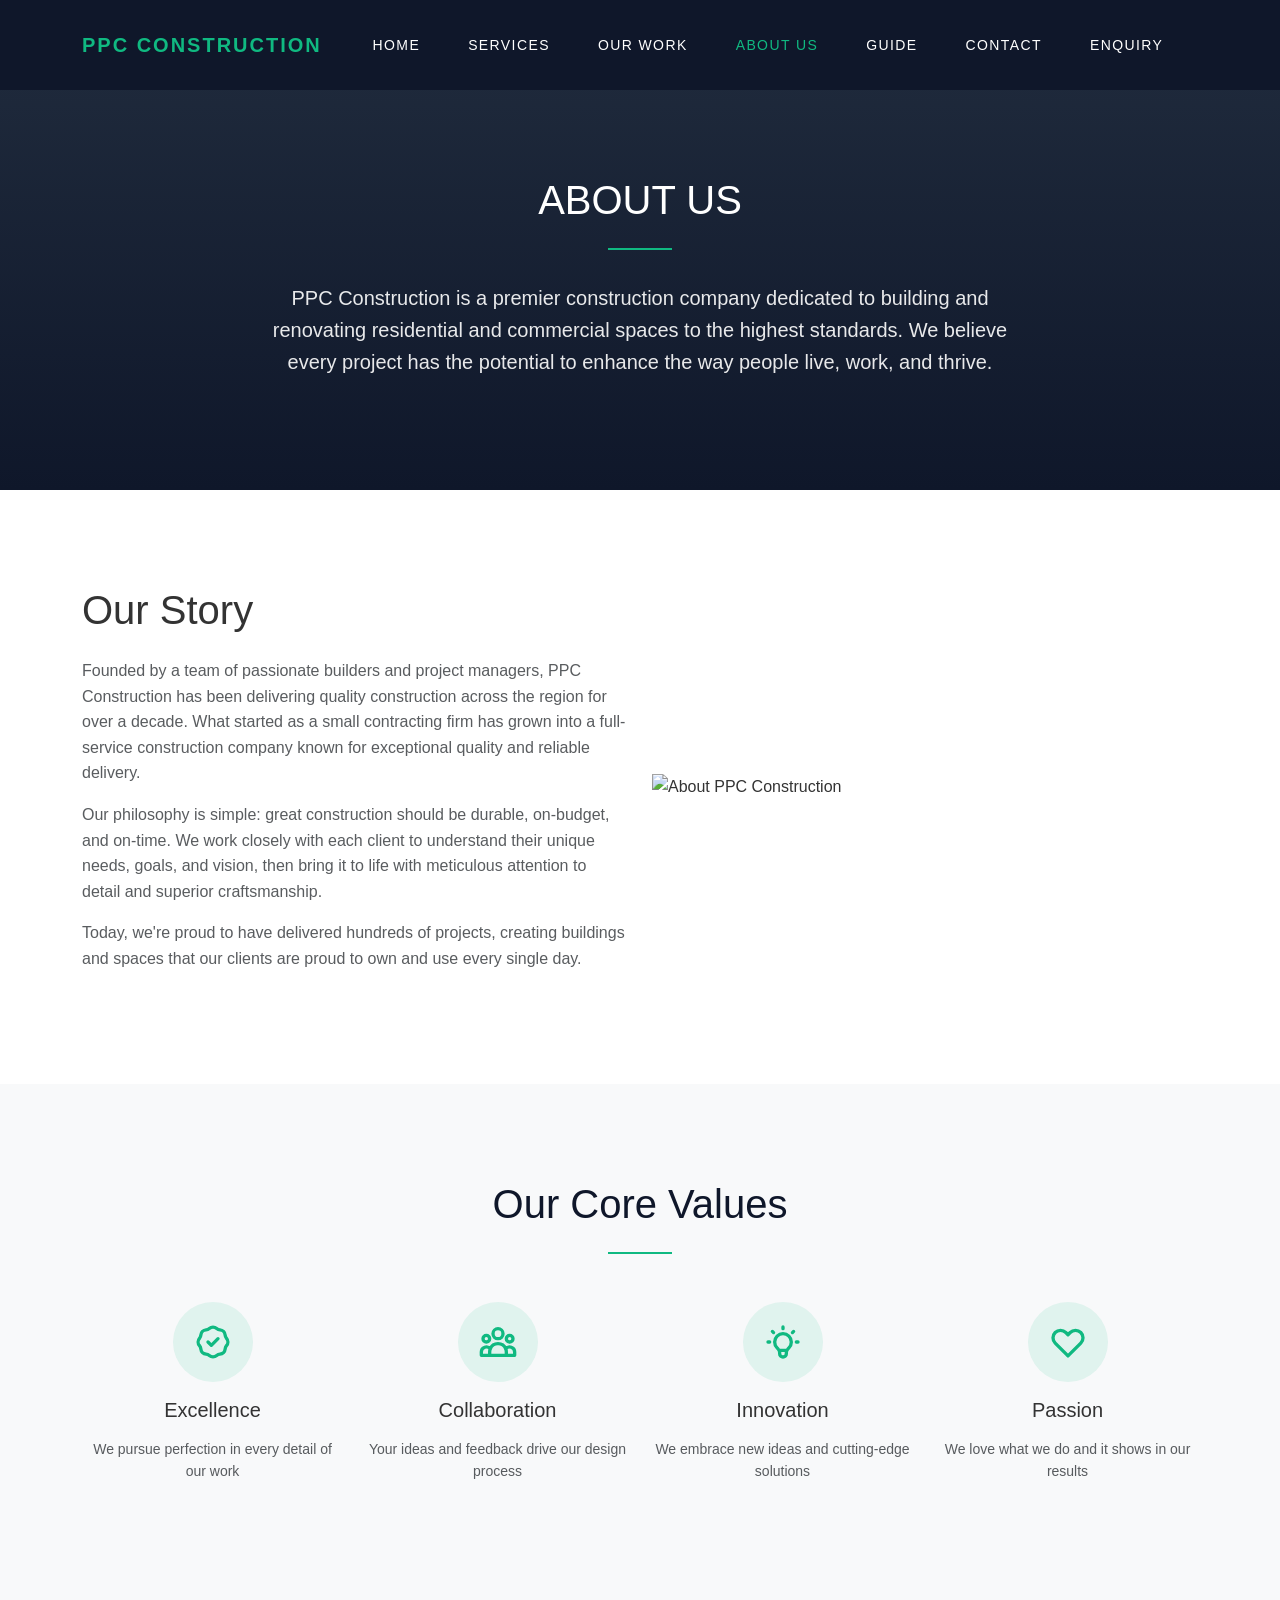
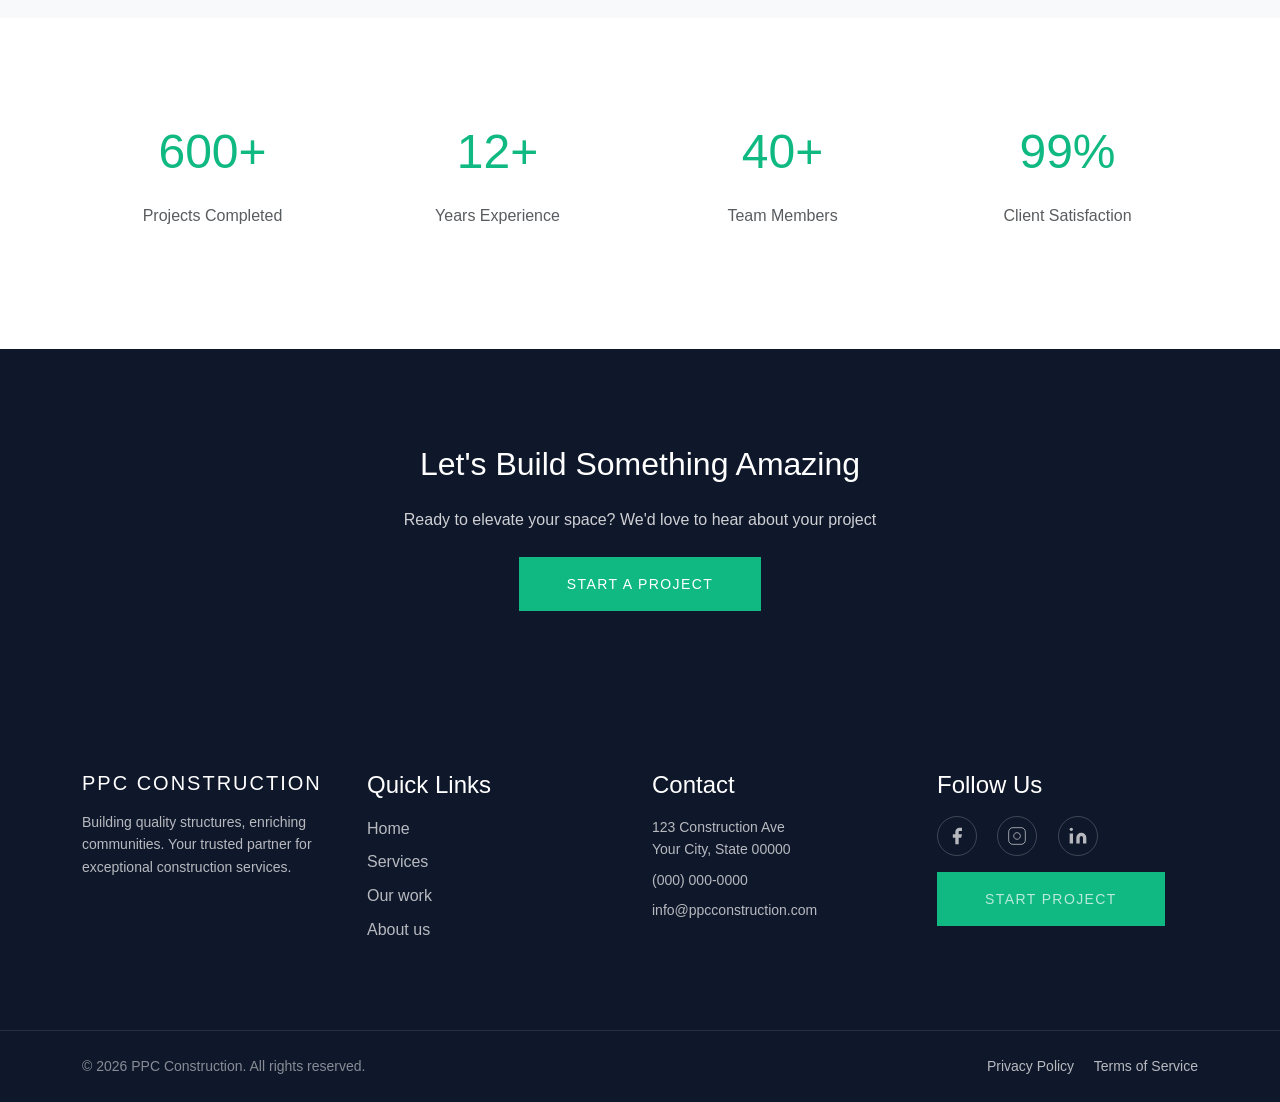
==== public/about-us.html @ d2436f5a "Initial commit: PPC Construction website" ====
<!DOCTYPE html>
<html lang="en">
<head>
  <meta charset="UTF-8">
  <meta name="viewport" content="width=device-width, initial-scale=1.0">
  <title>About Us - PPC Construction</title>
  <meta name="description" content="Learn about PPC Construction — our story, values, and the team behind our award-winning construction projects.">
  
  <!-- Bootstrap CSS -->
  <link href="https://cdn.jsdelivr.net/npm/bootstrap@5.3.0/dist/css/bootstrap.min.css" rel="stylesheet">
  
  <!-- Custom CSS -->
  <link rel="stylesheet" href="styles.css">
</head>
<body>
  <!-- Navigation (injected by js/components.js) -->
  <div id="navbar-placeholder"></div>

  <!-- Page Top Spacer -->
  <div class="page-top"></div>

  <!-- About Hero -->
  <section class="section-padding bg-dark-gradient">
    <div class="container">
      <div class="row">
        <div class="col-lg-8 mx-auto text-center">
          <h1 class="section-title text-white">ABOUT US</h1>
          <div class="section-divider"></div>
          <p class="lead" style="color: rgba(255, 255, 255, 0.9);">
            PPC Construction is a premier construction company dedicated to building and renovating
            residential and commercial spaces to the highest standards. We believe every project has
            the potential to enhance the way people live, work, and thrive.
          </p>
        </div>
      </div>
    </div>
  </section>

  <!-- Our Story -->
  <section class="section-padding bg-white">
    <div class="container">
      <div class="row align-items-center">
        <div class="col-md-6 mb-4 mb-md-0">
          <h2 class="h1 mb-4">Our Story</h2>
          <p class="text-muted mb-3">
            Founded by a team of passionate builders and project managers, PPC Construction has been
            delivering quality construction across the region for over a decade. What started as a
            small contracting firm has grown into a full-service construction company known for
            exceptional quality and reliable delivery.
          </p>
          <p class="text-muted mb-3">
            Our philosophy is simple: great construction should be durable, on-budget, and on-time.
            We work closely with each client to understand their unique needs, goals, and vision,
            then bring it to life with meticulous attention to detail and superior craftsmanship.
          </p>
          <p class="text-muted">
            Today, we're proud to have delivered hundreds of projects, creating buildings and spaces
            that our clients are proud to own and use every single day.
          </p>
        </div>
        <div class="col-md-6">
          <img src="https://images.unsplash.com/photo-1763218161026-dd8bcfa832de?crop=entropy&cs=tinysrgb&fit=max&fm=jpg&ixid=M3w3Nzg4Nzd8MHwxfHNlYXJjaHwxfHxyZXNpZGVudGlhbCUyMGFyY2hpdGVjdHVyZSUyMHJlbm92YXRpb258ZW58MXx8fHwxNzcyODgwNTIwfDA&ixlib=rb-4.1.0&q=80&w=1080" 
               alt="About PPC Construction" class="img-fluid" style="aspect-ratio: 1; object-fit: cover;">
        </div>
      </div>
    </div>
  </section>

  <!-- Values -->
  <section class="section-padding bg-light">
    <div class="container">
      <h2 class="section-title">Our Core Values</h2>
      <div class="section-divider"></div>
      
      <div class="row mt-5">
        <div class="col-md-3 mb-4 text-center">
          <div class="icon-circle mx-auto mb-3" style="width: 5rem; height: 5rem;">
            <svg fill="none" stroke="currentColor" viewBox="0 0 24 24" style="width: 2.5rem; height: 2.5rem;">
              <path stroke-linecap="round" stroke-linejoin="round" stroke-width="2" d="M9 12l2 2 4-4M7.835 4.697a3.42 3.42 0 001.946-.806 3.42 3.42 0 014.438 0 3.42 3.42 0 001.946.806 3.42 3.42 0 013.138 3.138 3.42 3.42 0 00.806 1.946 3.42 3.42 0 010 4.438 3.42 3.42 0 00-.806 1.946 3.42 3.42 0 01-3.138 3.138 3.42 3.42 0 00-1.946.806 3.42 3.42 0 01-4.438 0 3.42 3.42 0 00-1.946-.806 3.42 3.42 0 01-3.138-3.138 3.42 3.42 0 00-.806-1.946 3.42 3.42 0 010-4.438 3.42 3.42 0 00.806-1.946 3.42 3.42 0 013.138-3.138z"/>
            </svg>
          </div>
          <h3 class="h5 mb-3">Excellence</h3>
          <p class="text-muted small">We pursue perfection in every detail of our work</p>
        </div>

        <div class="col-md-3 mb-4 text-center">
          <div class="icon-circle mx-auto mb-3" style="width: 5rem; height: 5rem;">
            <svg fill="none" stroke="currentColor" viewBox="0 0 24 24" style="width: 2.5rem; height: 2.5rem;">
              <path stroke-linecap="round" stroke-linejoin="round" stroke-width="2" d="M17 20h5v-2a3 3 0 00-5.356-1.857M17 20H7m10 0v-2c0-.656-.126-1.283-.356-1.857M7 20H2v-2a3 3 0 015.356-1.857M7 20v-2c0-.656.126-1.283.356-1.857m0 0a5.002 5.002 0 019.288 0M15 7a3 3 0 11-6 0 3 3 0 016 0zm6 3a2 2 0 11-4 0 2 2 0 014 0zM7 10a2 2 0 11-4 0 2 2 0 014 0z"/>
            </svg>
          </div>
          <h3 class="h5 mb-3">Collaboration</h3>
          <p class="text-muted small">Your ideas and feedback drive our design process</p>
        </div>

        <div class="col-md-3 mb-4 text-center">
          <div class="icon-circle mx-auto mb-3" style="width: 5rem; height: 5rem;">
            <svg fill="none" stroke="currentColor" viewBox="0 0 24 24" style="width: 2.5rem; height: 2.5rem;">
              <path stroke-linecap="round" stroke-linejoin="round" stroke-width="2" d="M9.663 17h4.673M12 3v1m6.364 1.636l-.707.707M21 12h-1M4 12H3m3.343-5.657l-.707-.707m2.828 9.9a5 5 0 117.072 0l-.548.547A3.374 3.374 0 0014 18.469V19a2 2 0 11-4 0v-.531c0-.895-.356-1.754-.988-2.386l-.548-.547z"/>
            </svg>
          </div>
          <h3 class="h5 mb-3">Innovation</h3>
          <p class="text-muted small">We embrace new ideas and cutting-edge solutions</p>
        </div>

        <div class="col-md-3 mb-4 text-center">
          <div class="icon-circle mx-auto mb-3" style="width: 5rem; height: 5rem;">
            <svg fill="none" stroke="currentColor" viewBox="0 0 24 24" style="width: 2.5rem; height: 2.5rem;">
              <path stroke-linecap="round" stroke-linejoin="round" stroke-width="2" d="M4.318 6.318a4.5 4.5 0 000 6.364L12 20.364l7.682-7.682a4.5 4.5 0 00-6.364-6.364L12 7.636l-1.318-1.318a4.5 4.5 0 00-6.364 0z"/>
            </svg>
          </div>
          <h3 class="h5 mb-3">Passion</h3>
          <p class="text-muted small">We love what we do and it shows in our results</p>
        </div>
      </div>
    </div>
  </section>

  <!-- Stats -->
  <section class="section-padding bg-white">
    <div class="container">
      <div class="row text-center">
        <div class="col-6 col-md-3 mb-4">
          <div class="stat-number">600+</div>
          <div class="text-muted">Projects Completed</div>
        </div>
        <div class="col-6 col-md-3 mb-4">
          <div class="stat-number">12+</div>
          <div class="text-muted">Years Experience</div>
        </div>
        <div class="col-6 col-md-3 mb-4">
          <div class="stat-number">40+</div>
          <div class="text-muted">Team Members</div>
        </div>
        <div class="col-6 col-md-3 mb-4">
          <div class="stat-number">99%</div>
          <div class="text-muted">Client Satisfaction</div>
        </div>
      </div>
    </div>
  </section>

  <!-- CTA -->
  <section class="section-padding bg-dark-custom text-center">
    <div class="container">
      <div class="row">
        <div class="col-lg-8 mx-auto">
          <h2 class="h2 text-white mb-4">Let's Build Something Amazing</h2>
          <p class="mb-4" style="color: rgba(255, 255, 255, 0.8);">
            Ready to elevate your space? We'd love to hear about your project
          </p>
          <a href="enquiry.html" class="btn-primary-custom">START A PROJECT</a>
        </div>
      </div>
    </div>
  </section>

  <!-- Footer (injected by js/components.js) -->
  <div id="footer-placeholder"></div>

  <!-- Bootstrap JS -->
  <script src="https://cdn.jsdelivr.net/npm/bootstrap@5.3.0/dist/js/bootstrap.bundle.min.js"></script>
  <!-- Shared Components -->
  <script src="js/components.js"></script>
</body>
</html>
---- public/styles.css ----
:root {
  --primary-color: #10b981;
  --primary-hover: #059669;
  --dark-bg: #0f172a;
  --dark-bg-light: #1e293b;
  --text-dark: #0f172a;
}

* {
  margin: 0;
  padding: 0;
  box-sizing: border-box;
}

body {
  font-family: -apple-system, BlinkMacSystemFont, 'Segoe UI', 'Roboto', 'Oxygen', 'Ubuntu', 'Cantarell', sans-serif;
  line-height: 1.6;
  color: #333;
}

/* Navigation */
.navbar {
  background-color: var(--dark-bg) !important;
  padding: 1.5rem 0;
  position: fixed;
  top: 0;
  width: 100%;
  z-index: 1000;
}

.navbar-brand {
  color: var(--primary-color) !important;
  font-size: 1.25rem;
  letter-spacing: 0.1em;
  font-weight: 600;
}

.navbar-nav .nav-link {
  color: #fff !important;
  font-size: 0.875rem;
  letter-spacing: 0.1em;
  margin: 0 1rem;
  transition: color 0.3s;
}

.navbar-nav .nav-link:hover,
.navbar-nav .nav-link.active {
  color: var(--primary-color) !important;
}

.navbar-toggler {
  border-color: rgba(255, 255, 255, 0.1);
}

.navbar-toggler-icon {
  background-image: url("data:image/svg+xml,%3csvg xmlns='http://www.w3.org/2000/svg' viewBox='0 0 30 30'%3e%3cpath stroke='rgba(255, 255, 255, 0.85)' stroke-linecap='round' stroke-miterlimit='10' stroke-width='2' d='M4 7h22M4 15h22M4 23h22'/%3e%3c/svg%3e");
}

/* Hero Section */
.hero-section {
  min-height: 100vh;
  background: linear-gradient(to bottom, var(--dark-bg-light), var(--dark-bg));
  display: flex;
  align-items: center;
  justify-content: center;
  text-align: center;
  padding-top: 80px;
}

.hero-title {
  font-size: 4rem;
  letter-spacing: 0.1em;
  color: #fff;
  margin-bottom: 1rem;
}

.hero-company {
  font-size: 4.5rem;
  letter-spacing: 0.1em;
  color: var(--primary-color);
  margin-bottom: 1rem;
}

.hero-subtitle {
  font-size: 1.25rem;
  color: rgba(255, 255, 255, 0.8);
  letter-spacing: 0.05em;
}

/* Section Styling */
.section-padding {
  padding: 6rem 0;
}

.section-title {
  font-size: 2.5rem;
  color: var(--text-dark);
  margin-bottom: 1.5rem;
  text-align: center;
}

.section-divider {
  width: 4rem;
  height: 2px;
  background-color: var(--primary-color);
  margin: 0 auto 2rem;
}

/* Buttons */
.btn-primary-custom {
  background-color: var(--primary-color);
  color: #fff;
  padding: 1rem 3rem;
  font-size: 0.875rem;
  letter-spacing: 0.1em;
  border: none;
  transition: background-color 0.3s;
  text-decoration: none;
  display: inline-block;
}

.btn-primary-custom:hover {
  background-color: var(--primary-hover);
  color: #fff;
}

/* Project Cards */
.project-card {
  overflow: hidden;
  margin-bottom: 2rem;
  box-shadow: 0 4px 6px rgba(0, 0, 0, 0.1);
  transition: box-shadow 0.3s;
  background: #fff;
}

.project-card:hover {
  box-shadow: 0 10px 30px rgba(0, 0, 0, 0.2);
}

.project-image-wrapper {
  position: relative;
  overflow: hidden;
  aspect-ratio: 16 / 10;
}

.project-image {
  width: 100%;
  height: 100%;
  object-fit: cover;
  transition: transform 0.7s;
}

.project-card:hover .project-image {
  transform: scale(1.05);
}

.project-overlay {
  position: absolute;
  inset: 0;
  background: linear-gradient(to top, rgba(16, 185, 129, 0.8), transparent);
  display: flex;
  align-items: center;
  justify-content: center;
  opacity: 0;
  transition: opacity 0.3s;
}

.project-card:hover .project-overlay {
  opacity: 1;
}

.project-content {
  padding: 2rem;
}

.project-title {
  font-size: 1.5rem;
  color: var(--text-dark);
  margin-bottom: 0.75rem;
}

/* Service Icons */
.service-icon-wrapper {
  width: 8rem;
  height: 8rem;
  margin: 0 auto 2rem;
  border: 2px solid var(--primary-color);
  border-radius: 50%;
  display: flex;
  align-items: center;
  justify-content: center;
}

.service-icon {
  width: 4rem;
  height: 4rem;
  stroke: var(--primary-color);
  stroke-width: 1.5;
}

/* Footer */
.footer {
  background-color: var(--dark-bg);
  color: #fff;
  padding: 4rem 0 0;
}

.footer h3, .footer h4 {
  color: #fff;
  margin-bottom: 1rem;
}

.footer-brand {
  color: var(--primary-color);
  font-size: 1.25rem;
  letter-spacing: 0.1em;
  margin-bottom: 1rem;
}

.footer a {
  color: rgba(255, 255, 255, 0.7);
  text-decoration: none;
  transition: color 0.3s;
}

.footer a:hover {
  color: var(--primary-color);
}

.footer-bottom {
  border-top: 1px solid rgba(255, 255, 255, 0.1);
  margin-top: 3rem;
  padding: 1.5rem 0;
  color: rgba(255, 255, 255, 0.5);
  font-size: 0.875rem;
}

.social-icon {
  width: 2.5rem;
  height: 2.5rem;
  border: 1px solid rgba(255, 255, 255, 0.2);
  border-radius: 50%;
  display: inline-flex;
  align-items: center;
  justify-content: center;
  margin-right: 1rem;
  transition: all 0.3s;
}

.social-icon:hover {
  background-color: var(--primary-color);
  border-color: var(--primary-color);
}

/* Form Styling */
.form-label {
  font-size: 0.875rem;
  color: #4b5563;
  margin-bottom: 0.5rem;
}

.form-control:focus,
.form-select:focus {
  border-color: var(--primary-color);
  box-shadow: 0 0 0 0.2rem rgba(16, 185, 129, 0.25);
}

/* Filter Buttons */
.filter-btn {
  padding: 0.75rem 2rem;
  font-size: 0.875rem;
  letter-spacing: 0.1em;
  border: none;
  background-color: #f3f4f6;
  color: #374151;
  margin: 0 0.5rem 1rem;
  transition: all 0.3s;
}

.filter-btn:hover,
.filter-btn.active {
  background-color: var(--primary-color);
  color: #fff;
}

/* Icon Circle */
.icon-circle {
  width: 3.5rem;
  height: 3.5rem;
  border-radius: 50%;
  background-color: rgba(16, 185, 129, 0.1);
  display: flex;
  align-items: center;
  justify-content: center;
  flex-shrink: 0;
}

.icon-circle svg {
  width: 1.75rem;
  height: 1.75rem;
  stroke: var(--primary-color);
}

/* Stats */
.stat-number {
  font-size: 3rem;
  color: var(--primary-color);
  margin-bottom: 0.75rem;
}

/* Responsive */
@media (max-width: 768px) {
  .hero-title {
    font-size: 2.5rem;
  }
  
  .hero-company {
    font-size: 3rem;
  }
  
  .section-title {
    font-size: 2rem;
  }
}

/* Page Top Spacing */
.page-top {
  padding-top: 80px;
}

/* Dark Sections */
.bg-dark-custom {
  background-color: var(--dark-bg);
  color: #fff;
}

.bg-dark-gradient {
  background: linear-gradient(to bottom, var(--dark-bg-light), var(--dark-bg));
  color: #fff;
}

/* Timeline */
.timeline-item {
  border-left: 2px solid var(--primary-color);
  padding-left: 2rem;
  padding-bottom: 2rem;
  position: relative;
}

.timeline-duration {
  color: var(--primary-color);
  font-size: 0.875rem;
  letter-spacing: 0.1em;
  margin-bottom: 0.5rem;
}

/* Process Steps */
.process-step {
  width: 4rem;
  height: 4rem;
  border-radius: 50%;
  background-color: var(--primary-color);
  color: #fff;
  display: flex;
  align-items: center;
  justify-content: center;
  font-size: 1.5rem;
  margin: 0 auto 1rem;
}
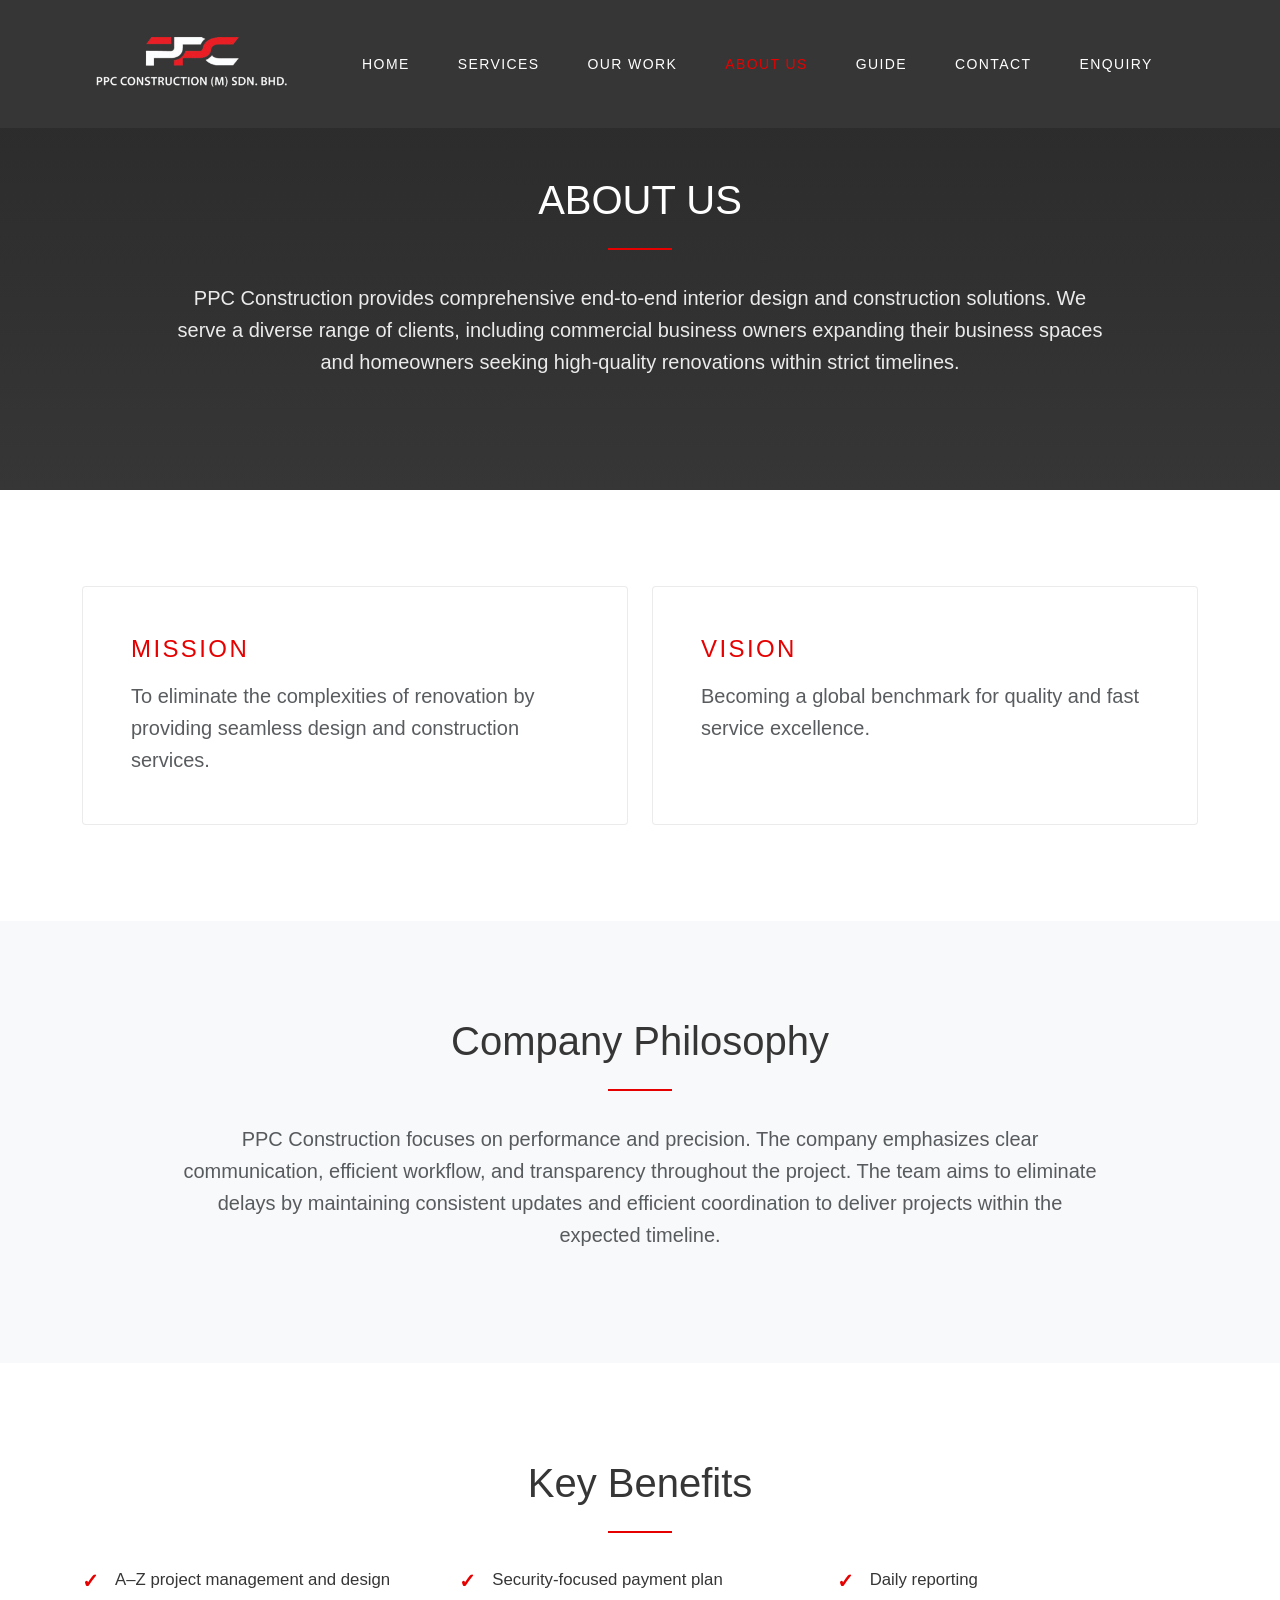
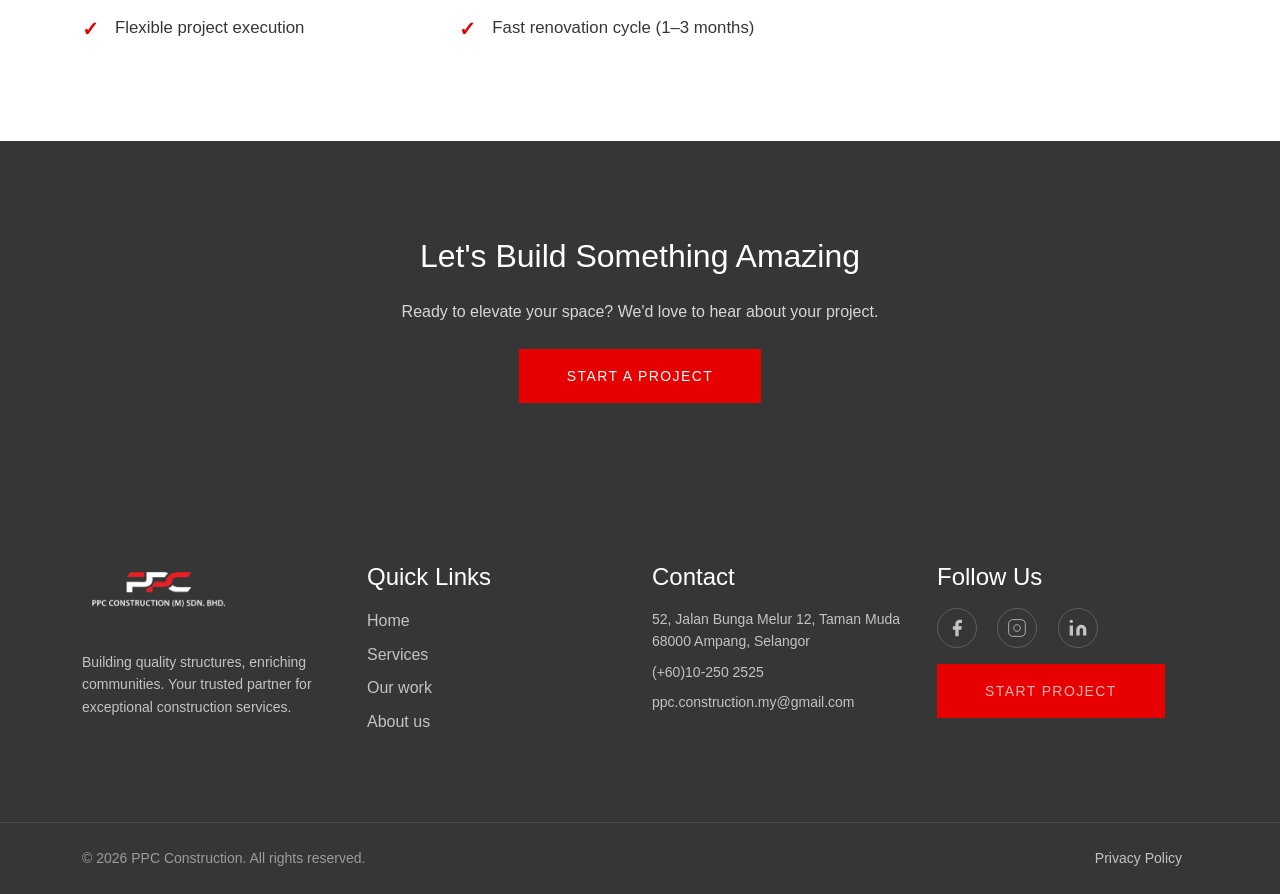
==== commit f78b9680: "Apply real company information" ====
--- a/public/about-us.html
+++ b/public/about-us.html
@@ -2,15 +2,8 @@
 <html lang="en">
 <head>
   <meta charset="UTF-8">
-  <meta name="viewport" content="width=device-width, initial-scale=1.0">
-  <title>About Us - PPC Construction</title>
-  <meta name="description" content="Learn about PPC Construction — our story, values, and the team behind our award-winning construction projects.">
-  
-  <!-- Bootstrap CSS -->
-  <link href="https://cdn.jsdelivr.net/npm/bootstrap@5.3.0/dist/css/bootstrap.min.css" rel="stylesheet">
-  
-  <!-- Custom CSS -->
-  <link rel="stylesheet" href="styles.css">
+  <!-- Head (title, meta, CSS) injected by js/components.js -->
+  <script src="js/components.js"></script>
 </head>
 <body>
   <!-- Navigation (injected by js/components.js) -->
@@ -23,120 +16,68 @@
   <section class="section-padding bg-dark-gradient">
     <div class="container">
       <div class="row">
-        <div class="col-lg-8 mx-auto text-center">
+        <div class="col-lg-10 mx-auto text-center">
           <h1 class="section-title text-white">ABOUT US</h1>
           <div class="section-divider"></div>
           <p class="lead" style="color: rgba(255, 255, 255, 0.9);">
-            PPC Construction is a premier construction company dedicated to building and renovating
-            residential and commercial spaces to the highest standards. We believe every project has
-            the potential to enhance the way people live, work, and thrive.
+            PPC Construction provides comprehensive end-to-end interior design and construction solutions. 
+            We serve a diverse range of clients, including commercial business owners expanding their business spaces 
+            and homeowners seeking high-quality renovations within strict timelines.
           </p>
         </div>
       </div>
     </div>
   </section>
 
-  <!-- Our Story -->
+  <!-- Mission & Vision -->
   <section class="section-padding bg-white">
     <div class="container">
-      <div class="row align-items-center">
-        <div class="col-md-6 mb-4 mb-md-0">
-          <h2 class="h1 mb-4">Our Story</h2>
-          <p class="text-muted mb-3">
-            Founded by a team of passionate builders and project managers, PPC Construction has been
-            delivering quality construction across the region for over a decade. What started as a
-            small contracting firm has grown into a full-service construction company known for
-            exceptional quality and reliable delivery.
-          </p>
-          <p class="text-muted mb-3">
-            Our philosophy is simple: great construction should be durable, on-budget, and on-time.
-            We work closely with each client to understand their unique needs, goals, and vision,
-            then bring it to life with meticulous attention to detail and superior craftsmanship.
-          </p>
-          <p class="text-muted">
-            Today, we're proud to have delivered hundreds of projects, creating buildings and spaces
-            that our clients are proud to own and use every single day.
-          </p>
+      <div class="row g-4">
+        <div class="col-lg-6">
+          <div class="content-block h-100 p-4 p-lg-5">
+            <h2 class="h4 text-uppercase mb-3" style="letter-spacing: 0.1em; color: var(--primary-color);">Mission</h2>
+            <p class="text-muted mb-0 lead">To eliminate the complexities of renovation by providing seamless design and construction services.</p>
+          </div>
         </div>
-        <div class="col-md-6">
-          <img src="https://images.unsplash.com/photo-1763218161026-dd8bcfa832de?crop=entropy&cs=tinysrgb&fit=max&fm=jpg&ixid=M3w3Nzg4Nzd8MHwxfHNlYXJjaHwxfHxyZXNpZGVudGlhbCUyMGFyY2hpdGVjdHVyZSUyMHJlbm92YXRpb258ZW58MXx8fHwxNzcyODgwNTIwfDA&ixlib=rb-4.1.0&q=80&w=1080" 
-               alt="About PPC Construction" class="img-fluid" style="aspect-ratio: 1; object-fit: cover;">
+        <div class="col-lg-6">
+          <div class="content-block h-100 p-4 p-lg-5">
+            <h2 class="h4 text-uppercase mb-3" style="letter-spacing: 0.1em; color: var(--primary-color);">Vision</h2>
+            <p class="text-muted mb-0 lead">Becoming a global benchmark for quality and fast service excellence.</p>
+          </div>
         </div>
       </div>
     </div>
   </section>
 
-  <!-- Values -->
+  <!-- Company Philosophy -->
   <section class="section-padding bg-light">
     <div class="container">
-      <h2 class="section-title">Our Core Values</h2>
-      <div class="section-divider"></div>
-      
-      <div class="row mt-5">
-        <div class="col-md-3 mb-4 text-center">
-          <div class="icon-circle mx-auto mb-3" style="width: 5rem; height: 5rem;">
-            <svg fill="none" stroke="currentColor" viewBox="0 0 24 24" style="width: 2.5rem; height: 2.5rem;">
-              <path stroke-linecap="round" stroke-linejoin="round" stroke-width="2" d="M9 12l2 2 4-4M7.835 4.697a3.42 3.42 0 001.946-.806 3.42 3.42 0 014.438 0 3.42 3.42 0 001.946.806 3.42 3.42 0 013.138 3.138 3.42 3.42 0 00.806 1.946 3.42 3.42 0 010 4.438 3.42 3.42 0 00-.806 1.946 3.42 3.42 0 01-3.138 3.138 3.42 3.42 0 00-1.946.806 3.42 3.42 0 01-4.438 0 3.42 3.42 0 00-1.946-.806 3.42 3.42 0 01-3.138-3.138 3.42 3.42 0 00-.806-1.946 3.42 3.42 0 010-4.438 3.42 3.42 0 00.806-1.946 3.42 3.42 0 013.138-3.138z"/>
-            </svg>
-          </div>
-          <h3 class="h5 mb-3">Excellence</h3>
-          <p class="text-muted small">We pursue perfection in every detail of our work</p>
-        </div>
-
-        <div class="col-md-3 mb-4 text-center">
-          <div class="icon-circle mx-auto mb-3" style="width: 5rem; height: 5rem;">
-            <svg fill="none" stroke="currentColor" viewBox="0 0 24 24" style="width: 2.5rem; height: 2.5rem;">
-              <path stroke-linecap="round" stroke-linejoin="round" stroke-width="2" d="M17 20h5v-2a3 3 0 00-5.356-1.857M17 20H7m10 0v-2c0-.656-.126-1.283-.356-1.857M7 20H2v-2a3 3 0 015.356-1.857M7 20v-2c0-.656.126-1.283.356-1.857m0 0a5.002 5.002 0 019.288 0M15 7a3 3 0 11-6 0 3 3 0 016 0zm6 3a2 2 0 11-4 0 2 2 0 014 0zM7 10a2 2 0 11-4 0 2 2 0 014 0z"/>
-            </svg>
-          </div>
-          <h3 class="h5 mb-3">Collaboration</h3>
-          <p class="text-muted small">Your ideas and feedback drive our design process</p>
-        </div>
-
-        <div class="col-md-3 mb-4 text-center">
-          <div class="icon-circle mx-auto mb-3" style="width: 5rem; height: 5rem;">
-            <svg fill="none" stroke="currentColor" viewBox="0 0 24 24" style="width: 2.5rem; height: 2.5rem;">
-              <path stroke-linecap="round" stroke-linejoin="round" stroke-width="2" d="M9.663 17h4.673M12 3v1m6.364 1.636l-.707.707M21 12h-1M4 12H3m3.343-5.657l-.707-.707m2.828 9.9a5 5 0 117.072 0l-.548.547A3.374 3.374 0 0014 18.469V19a2 2 0 11-4 0v-.531c0-.895-.356-1.754-.988-2.386l-.548-.547z"/>
-            </svg>
-          </div>
-          <h3 class="h5 mb-3">Innovation</h3>
-          <p class="text-muted small">We embrace new ideas and cutting-edge solutions</p>
-        </div>
-
-        <div class="col-md-3 mb-4 text-center">
-          <div class="icon-circle mx-auto mb-3" style="width: 5rem; height: 5rem;">
-            <svg fill="none" stroke="currentColor" viewBox="0 0 24 24" style="width: 2.5rem; height: 2.5rem;">
-              <path stroke-linecap="round" stroke-linejoin="round" stroke-width="2" d="M4.318 6.318a4.5 4.5 0 000 6.364L12 20.364l7.682-7.682a4.5 4.5 0 00-6.364-6.364L12 7.636l-1.318-1.318a4.5 4.5 0 00-6.364 0z"/>
-            </svg>
-          </div>
-          <h3 class="h5 mb-3">Passion</h3>
-          <p class="text-muted small">We love what we do and it shows in our results</p>
+      <div class="row">
+        <div class="col-lg-10 mx-auto">
+          <h2 class="section-title">Company Philosophy</h2>
+          <div class="section-divider"></div>
+          <p class="lead text-muted text-center">
+            PPC Construction focuses on performance and precision. The company emphasizes clear communication, 
+            efficient workflow, and transparency throughout the project. The team aims to eliminate delays by 
+            maintaining consistent updates and efficient coordination to deliver projects within the expected timeline.
+          </p>
         </div>
       </div>
     </div>
   </section>
 
-  <!-- Stats -->
+  <!-- Key Benefits -->
   <section class="section-padding bg-white">
     <div class="container">
-      <div class="row text-center">
-        <div class="col-6 col-md-3 mb-4">
-          <div class="stat-number">600+</div>
-          <div class="text-muted">Projects Completed</div>
-        </div>
-        <div class="col-6 col-md-3 mb-4">
-          <div class="stat-number">12+</div>
-          <div class="text-muted">Years Experience</div>
-        </div>
-        <div class="col-6 col-md-3 mb-4">
-          <div class="stat-number">40+</div>
-          <div class="text-muted">Team Members</div>
-        </div>
-        <div class="col-6 col-md-3 mb-4">
-          <div class="stat-number">99%</div>
-          <div class="text-muted">Client Satisfaction</div>
-        </div>
-      </div>
+      <h2 class="section-title">Key Benefits</h2>
+      <div class="section-divider"></div>
+      <ul class="benefits-list row g-3 list-unstyled mb-0">
+        <li class="col-md-6 col-lg-4 d-flex align-items-center"><span class="benefit-icon me-3">✓</span> A–Z project management and design</li>
+        <li class="col-md-6 col-lg-4 d-flex align-items-center"><span class="benefit-icon me-3">✓</span> Security-focused payment plan</li>
+        <li class="col-md-6 col-lg-4 d-flex align-items-center"><span class="benefit-icon me-3">✓</span> Daily reporting</li>
+        <li class="col-md-6 col-lg-4 d-flex align-items-center"><span class="benefit-icon me-3">✓</span> Flexible project execution</li>
+        <li class="col-md-6 col-lg-4 d-flex align-items-center"><span class="benefit-icon me-3">✓</span> Fast renovation cycle (1–3 months)</li>
+      </ul>
     </div>
   </section>
 
@@ -147,7 +88,7 @@
         <div class="col-lg-8 mx-auto">
           <h2 class="h2 text-white mb-4">Let's Build Something Amazing</h2>
           <p class="mb-4" style="color: rgba(255, 255, 255, 0.8);">
-            Ready to elevate your space? We'd love to hear about your project
+            Ready to elevate your space? We'd love to hear about your project.
           </p>
           <a href="enquiry.html" class="btn-primary-custom">START A PROJECT</a>
         </div>
@@ -160,7 +101,5 @@
 
   <!-- Bootstrap JS -->
   <script src="https://cdn.jsdelivr.net/npm/bootstrap@5.3.0/dist/js/bootstrap.bundle.min.js"></script>
-  <!-- Shared Components -->
-  <script src="js/components.js"></script>
 </body>
 </html>
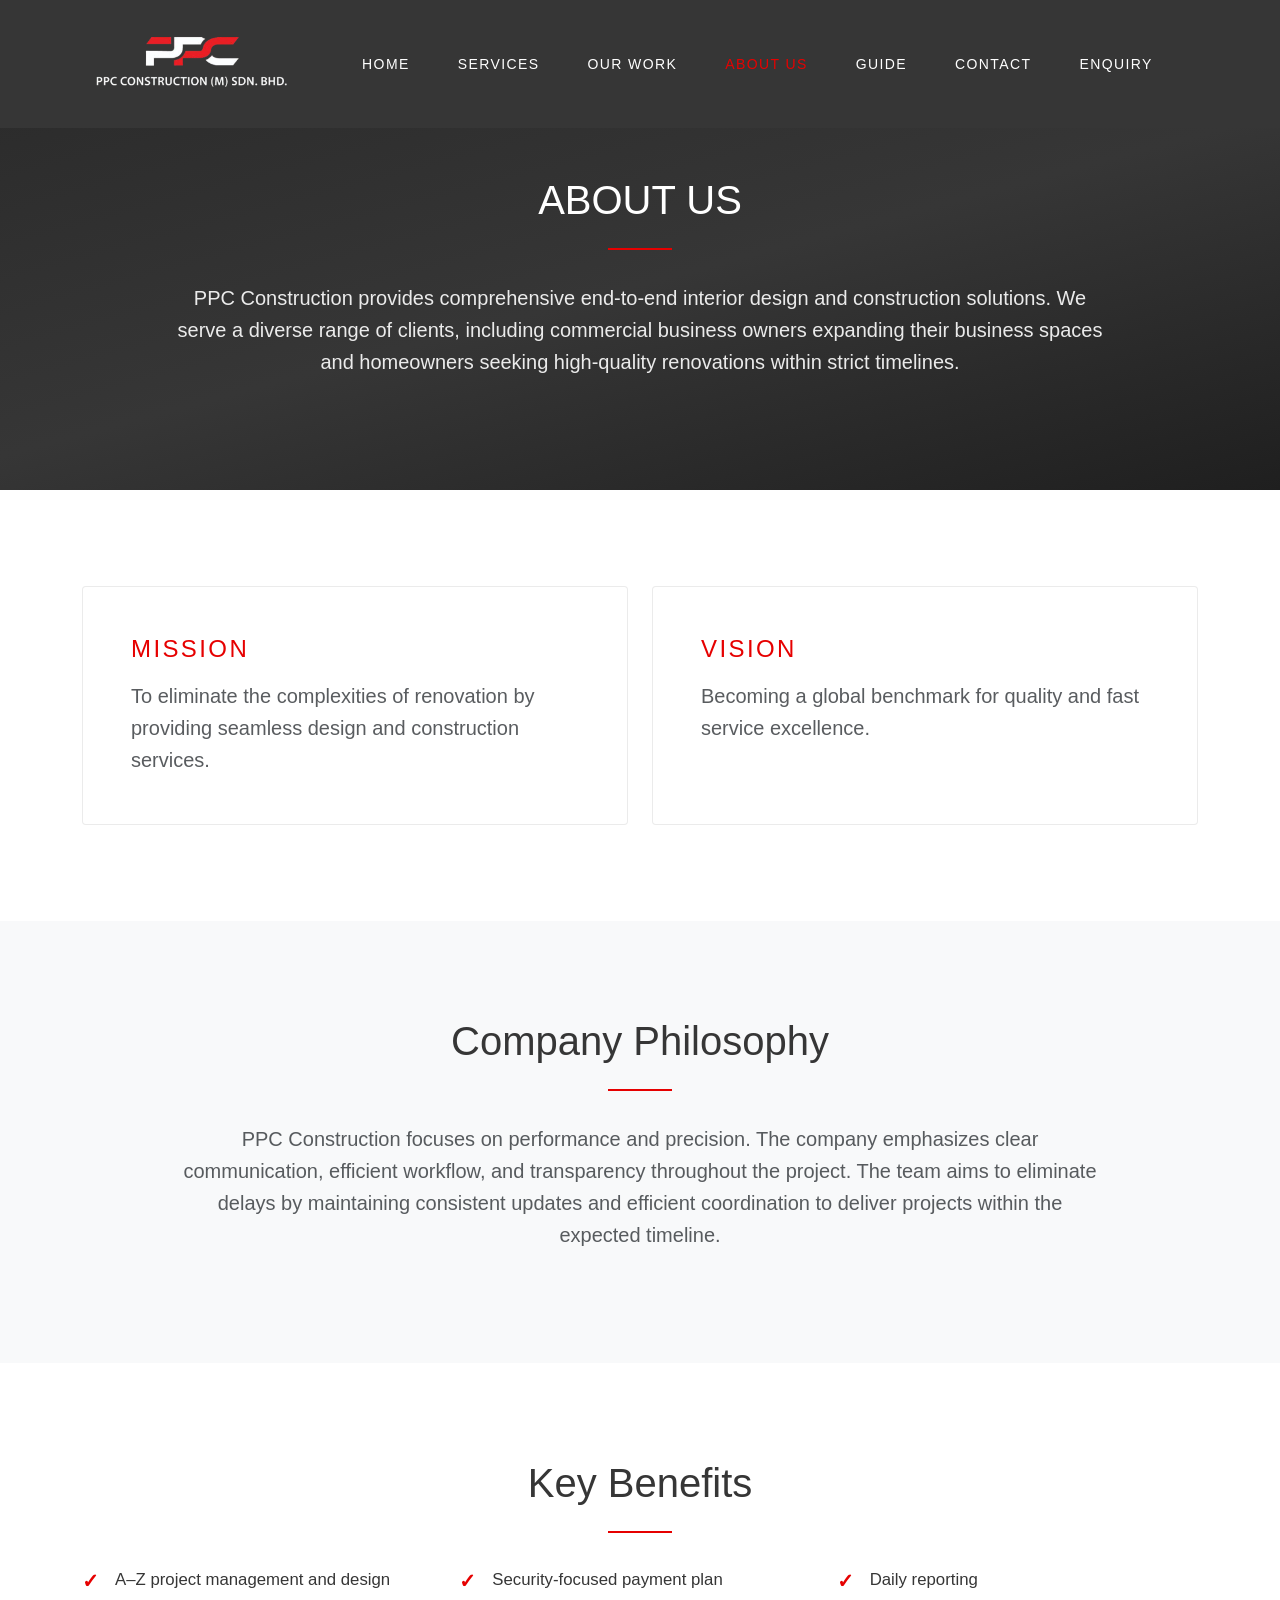
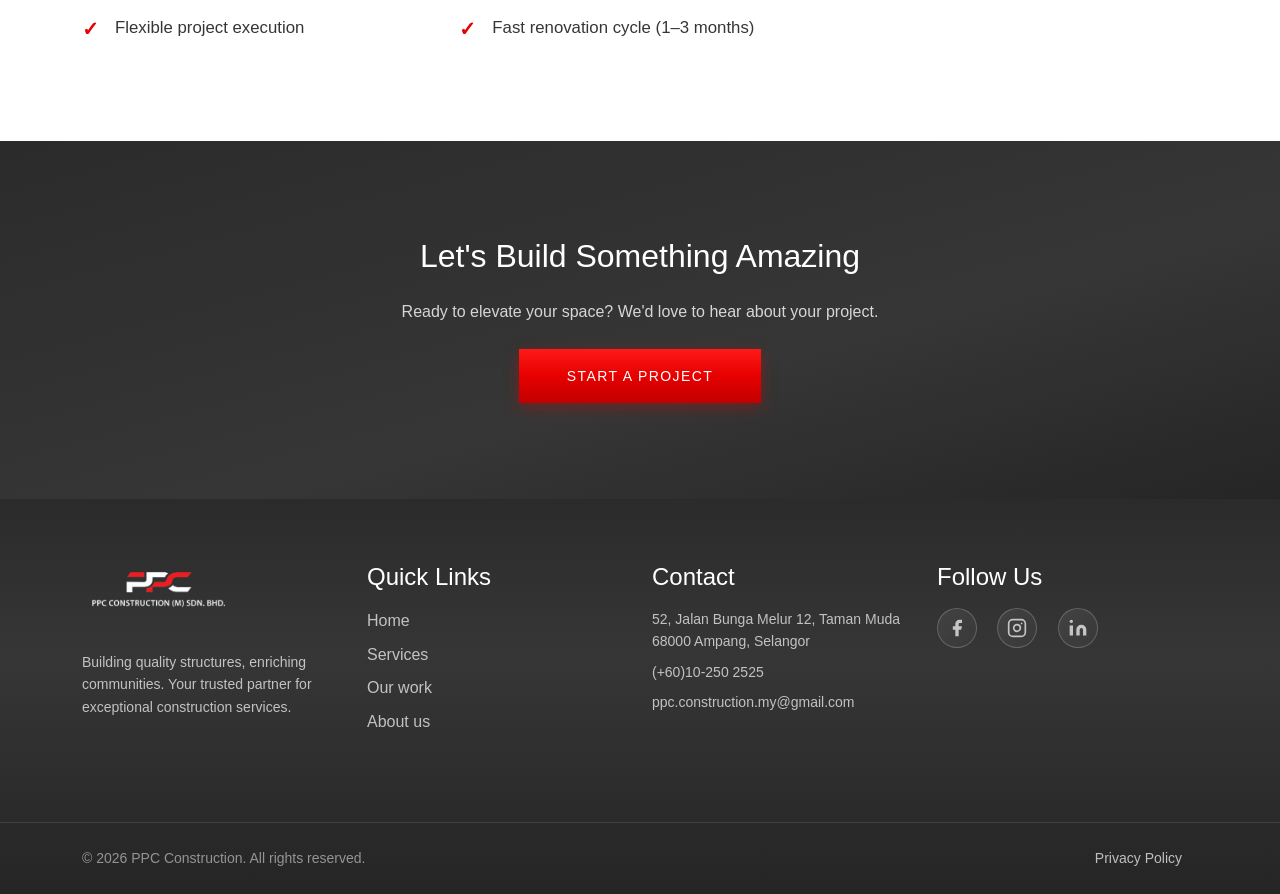
==== commit 3f91bce3: "Small  design changes and fixed FOUC" ====
--- a/public/about-us.html
+++ b/public/about-us.html
@@ -2,7 +2,10 @@
 <html lang="en">
 <head>
   <meta charset="UTF-8">
-  <!-- Head (title, meta, CSS) injected by js/components.js -->
+  <meta name="viewport" content="width=device-width, initial-scale=1.0">
+  <link rel="stylesheet" href="https://cdn.jsdelivr.net/npm/bootstrap@5.3.0/dist/css/bootstrap.min.css">
+  <link rel="stylesheet" href="style/styles.css">
+  <!-- Title, description, favicon injected by js/components.js -->
   <script src="js/components.js"></script>
 </head>
 <body>
--- a/public/style/styles.css
+++ b/public/style/styles.css
@@ -0,0 +1,508 @@
+:root {
+  /* PPC Construction brand (business card theme) */
+  --primary-color: #E60000;
+  --primary-hover: #c20000;
+  --dark-bg: #363636;
+  --dark-bg-light: #2b2b2b;
+  --text-dark: #363636;
+}
+
+* {
+  margin: 0;
+  padding: 0;
+  box-sizing: border-box;
+}
+
+body {
+  font-family: -apple-system, BlinkMacSystemFont, 'Segoe UI', 'Roboto', 'Oxygen', 'Ubuntu', 'Cantarell', sans-serif;
+  line-height: 1.6;
+  color: #333;
+}
+
+/* Navigation */
+.navbar {
+  background-color: var(--dark-bg) !important;
+  padding: 1.5rem 0;
+  position: fixed;
+  top: 0;
+  width: 100%;
+  z-index: 1000;
+}
+
+.navbar-brand {
+  display: flex;
+  align-items: center;
+  padding: 0;
+}
+
+.navbar-logo {
+  height: 5rem;
+  width: auto;
+  max-width: 280px;
+  object-fit: contain;
+  display: block;
+}
+
+.navbar-nav .nav-link {
+  color: #fff !important;
+  font-size: 0.875rem;
+  letter-spacing: 0.1em;
+  margin: 0 1rem;
+  transition: color 0.3s;
+}
+
+.navbar-nav .nav-link:hover,
+.navbar-nav .nav-link.active {
+  color: var(--primary-color) !important;
+}
+
+.navbar-toggler {
+  border-color: rgba(255, 255, 255, 0.1);
+}
+
+.navbar-toggler-icon {
+  background-image: url("data:image/svg+xml,%3csvg xmlns='http://www.w3.org/2000/svg' viewBox='0 0 30 30'%3e%3cpath stroke='rgba(255, 255, 255, 0.85)' stroke-linecap='round' stroke-miterlimit='10' stroke-width='2' d='M4 7h22M4 15h22M4 23h22'/%3e%3c/svg%3e");
+}
+
+/* Hero Section */
+.hero-section {
+  min-height: 100vh;
+  background: linear-gradient(165deg, var(--dark-bg-light) 0%, var(--dark-bg) 50%, #1f1f1f 100%);
+  display: flex;
+  align-items: center;
+  justify-content: center;
+  text-align: center;
+  padding-top: 80px;
+}
+
+.hero-logo {
+  max-height: 18rem;
+  width: auto;
+  max-width: 100%;
+  object-fit: contain;
+  margin-bottom: 2rem;
+  display: block;
+  margin-left: auto;
+  margin-right: auto;
+}
+
+.hero-tagline {
+  font-size: 1.5rem;
+  font-weight: 600;
+  letter-spacing: 0.12em;
+  color: #fff;
+  line-height: 1.5;
+  margin: 0;
+  text-transform: uppercase;
+}
+
+/* Section Styling */
+.section-padding {
+  padding: 6rem 0;
+}
+
+.section-title {
+  font-size: 2.5rem;
+  color: var(--text-dark);
+  margin-bottom: 1.5rem;
+  text-align: center;
+}
+
+.section-divider {
+  width: 4rem;
+  height: 2px;
+  background-color: var(--primary-color);
+  margin: 0 auto 2rem;
+}
+
+/* Buttons */
+.btn-primary-custom {
+  background: linear-gradient(180deg, #ff1a1a 0%, var(--primary-color) 50%, var(--primary-hover) 100%);
+  color: #fff;
+  padding: 1rem 3rem;
+  font-size: 0.875rem;
+  letter-spacing: 0.1em;
+  border: none;
+  transition: box-shadow 0.3s, transform 0.2s;
+  text-decoration: none;
+  display: inline-block;
+  box-shadow: 0 4px 14px rgba(230, 0, 0, 0.35);
+}
+
+.btn-primary-custom:hover {
+  background: linear-gradient(180deg, #ff3333 0%, #e60000 50%, #a80000 100%);
+  color: #fff;
+  box-shadow: 0 6px 20px rgba(230, 0, 0, 0.45);
+}
+
+/* Project Cards */
+.project-card {
+  overflow: hidden;
+  margin-bottom: 2rem;
+  box-shadow: 0 4px 6px rgba(0, 0, 0, 0.1);
+  transition: box-shadow 0.3s;
+  background: #fff;
+}
+
+.project-card:hover {
+  box-shadow: 0 10px 30px rgba(0, 0, 0, 0.2);
+}
+
+.project-image-wrapper {
+  position: relative;
+  overflow: hidden;
+  aspect-ratio: 16 / 10;
+}
+
+.project-image {
+  width: 100%;
+  height: 100%;
+  object-fit: cover;
+  transition: transform 0.7s;
+}
+
+.project-card:hover .project-image {
+  transform: scale(1.05);
+}
+
+.project-overlay {
+  position: absolute;
+  inset: 0;
+  background: linear-gradient(to top, rgba(230, 0, 0, 0.8), transparent);
+  display: flex;
+  align-items: center;
+  justify-content: center;
+  opacity: 0;
+  transition: opacity 0.3s;
+}
+
+.project-card:hover .project-overlay {
+  opacity: 1;
+}
+
+.project-content {
+  padding: 2rem;
+}
+
+.project-title {
+  font-size: 1.5rem;
+  color: var(--text-dark);
+  margin-bottom: 0.75rem;
+}
+
+/* Service Icons */
+.service-icon-wrapper {
+  width: 8rem;
+  height: 8rem;
+  margin: 0 auto 2rem;
+  border: 2px solid var(--primary-color);
+  border-radius: 50%;
+  display: flex;
+  align-items: center;
+  justify-content: center;
+}
+
+.service-icon {
+  width: 4rem;
+  height: 4rem;
+  stroke: var(--primary-color);
+  stroke-width: 1.5;
+}
+
+/* Footer */
+.footer {
+  background: linear-gradient(180deg, var(--dark-bg-light) 0%, var(--dark-bg) 40%, #252525 100%);
+  color: #fff;
+  padding: 4rem 0 0;
+}
+
+.footer h3, .footer h4 {
+  color: #fff;
+  margin-bottom: 1rem;
+}
+
+.footer-logo-link {
+  display: inline-block;
+  margin-bottom: 0.5rem;
+}
+
+.footer-logo {
+  height: 3.5rem;
+  width: auto;
+  max-width: 160px;
+  object-fit: contain;
+  display: block;
+}
+
+.footer-brand {
+  color: var(--primary-color);
+  font-size: 1.25rem;
+  letter-spacing: 0.1em;
+  margin-bottom: 1rem;
+}
+
+.footer a {
+  color: rgba(255, 255, 255, 0.7);
+  text-decoration: none;
+  transition: color 0.3s;
+}
+
+.footer a:hover {
+  color: var(--primary-color);
+}
+
+.footer .btn-primary-custom,
+.footer .btn-primary-custom:hover {
+  color: #fff !important;
+}
+
+.footer-bottom {
+  border-top: 1px solid rgba(255, 255, 255, 0.1);
+  margin-top: 3rem;
+  padding: 1.5rem 0;
+  color: rgba(255, 255, 255, 0.5);
+  font-size: 0.875rem;
+}
+
+.social-icon {
+  width: 2.5rem;
+  height: 2.5rem;
+  background: linear-gradient(145deg, rgba(255,255,255,0.08) 0%, rgba(255,255,255,0.02) 100%);
+  border: 1px solid rgba(255, 255, 255, 0.2);
+  border-radius: 50%;
+  display: inline-flex;
+  align-items: center;
+  justify-content: center;
+  margin-right: 1rem;
+  transition: all 0.3s;
+}
+
+.social-icon:hover {
+  background: linear-gradient(145deg, #ff1a1a 0%, var(--primary-color) 50%, var(--primary-hover) 100%);
+  border-color: var(--primary-color);
+  color: #fff;
+}
+
+.social-icon:hover svg {
+  fill: #fff;
+  stroke: #fff;
+}
+
+.social-icon-outline svg {
+  fill: none !important;
+}
+
+.social-icon:hover.social-icon-outline svg {
+  fill: none !important;
+  stroke: #fff;
+}
+
+/* Form Styling */
+.form-label {
+  font-size: 0.875rem;
+  color: #4b5563;
+  margin-bottom: 0.5rem;
+}
+
+.form-control:focus,
+.form-select:focus {
+  border-color: var(--primary-color);
+  box-shadow: 0 0 0 0.2rem rgba(230, 0, 0, 0.25);
+}
+
+/* Filter Buttons */
+.filter-btn {
+  padding: 0.75rem 2rem;
+  font-size: 0.875rem;
+  letter-spacing: 0.1em;
+  border: none;
+  background-color: #f3f4f6;
+  color: #374151;
+  margin: 0 0.5rem 1rem;
+  transition: all 0.3s;
+}
+
+.filter-btn:hover,
+.filter-btn.active {
+  background-color: var(--primary-color);
+  color: #fff;
+}
+
+/* Icon Circle */
+.icon-circle {
+  width: 3.5rem;
+  height: 3.5rem;
+  border-radius: 50%;
+  background-color: rgba(230, 0, 0, 0.12);
+  display: flex;
+  align-items: center;
+  justify-content: center;
+  flex-shrink: 0;
+}
+
+.icon-circle svg {
+  width: 1.75rem;
+  height: 1.75rem;
+  stroke: var(--primary-color);
+}
+
+/* Stats */
+.stat-number {
+  font-size: 3rem;
+  color: var(--primary-color);
+  margin-bottom: 0.75rem;
+}
+
+/* Content blocks (mission/vision cards) */
+.content-block {
+  background: #fff;
+  border: 1px solid rgba(0, 0, 0, 0.08);
+  border-radius: 0.25rem;
+}
+
+/* Key benefits list */
+.benefits-list {
+  font-size: 1.05rem;
+  color: var(--text-dark);
+}
+
+.benefit-icon {
+  color: var(--primary-color);
+  font-weight: bold;
+  font-size: 1.25rem;
+  flex-shrink: 0;
+}
+
+/* Service list items (services page) */
+.service-item {
+  display: flex;
+  align-items: center;
+  background: #fff;
+  border: 1px solid rgba(0, 0, 0, 0.08);
+  border-radius: 0.25rem;
+  transition: border-color 0.2s, box-shadow 0.2s;
+}
+
+.service-item:hover {
+  border-color: var(--primary-color);
+  box-shadow: 0 2px 8px rgba(230, 0, 0, 0.1);
+}
+
+.service-item-icon {
+  color: var(--primary-color);
+  font-size: 0.75rem;
+  flex-shrink: 0;
+}
+
+/* Responsive */
+@media (max-width: 768px) {
+  .hero-logo {
+    max-height: 12rem;
+  }
+
+  .hero-tagline {
+    font-size: 1.1rem;
+    letter-spacing: 0.08em;
+  }
+  
+  .section-title {
+    font-size: 2rem;
+  }
+}
+
+/* Page Top Spacing */
+.page-top {
+  padding-top: 80px;
+}
+
+/* Dark Sections */
+.bg-dark-custom {
+  background: linear-gradient(165deg, var(--dark-bg-light) 0%, var(--dark-bg) 60%, #252525 100%);
+  color: #fff;
+}
+
+.bg-dark-gradient {
+  background: linear-gradient(165deg, var(--dark-bg-light) 0%, var(--dark-bg) 50%, #1f1f1f 100%);
+  color: #fff;
+}
+
+/* Timeline */
+.timeline-item {
+  border-left: 2px solid var(--primary-color);
+  padding-left: 2rem;
+  padding-bottom: 2rem;
+  position: relative;
+}
+
+.timeline-duration {
+  color: var(--primary-color);
+  font-size: 0.875rem;
+  letter-spacing: 0.1em;
+  margin-bottom: 0.5rem;
+}
+
+/* Process Steps */
+.process-step {
+  width: 4rem;
+  height: 4rem;
+  border-radius: 50%;
+  background-color: var(--primary-color);
+  color: #fff;
+  display: flex;
+  align-items: center;
+  justify-content: center;
+  font-size: 1.5rem;
+  margin: 0 auto 1rem;
+}
+
+/* Contact page – Google Map */
+.contact-map-section {
+  width: 100%;
+  padding: 2rem 0;
+  background: var(--dark-bg-light);
+}
+
+.contact-map-wrapper {
+  width: 100%;
+  max-width: 1200px;
+  height: 400px;
+  margin: 0 auto;
+  padding: 0 1rem;
+  overflow: hidden;
+  border: 3px solid rgba(255, 255, 255, 0.15);
+  border-radius: 12px;
+  box-shadow: 0 4px 24px rgba(0, 0, 0, 0.25), inset 0 1px 0 rgba(255, 255, 255, 0.05);
+  background: var(--dark-bg);
+}
+
+.contact-map-iframe {
+  width: 100%;
+  height: 100%;
+  border: 0;
+  display: block;
+  border-radius: 9px;
+}
+
+/* Privacy Policy page */
+.policy-block {
+  padding-bottom: 1.5rem;
+  border-bottom: 1px solid rgba(0, 0, 0, 0.08);
+}
+
+.policy-block:last-child {
+  border-bottom: none;
+}
+
+.policy-block ul {
+  padding-left: 1.5rem;
+}
+
+.policy-block a {
+  color: var(--primary-color);
+  text-decoration: none;
+  font-weight: 500;
+}
+
+.policy-block a:hover {
+  text-decoration: underline;
+}
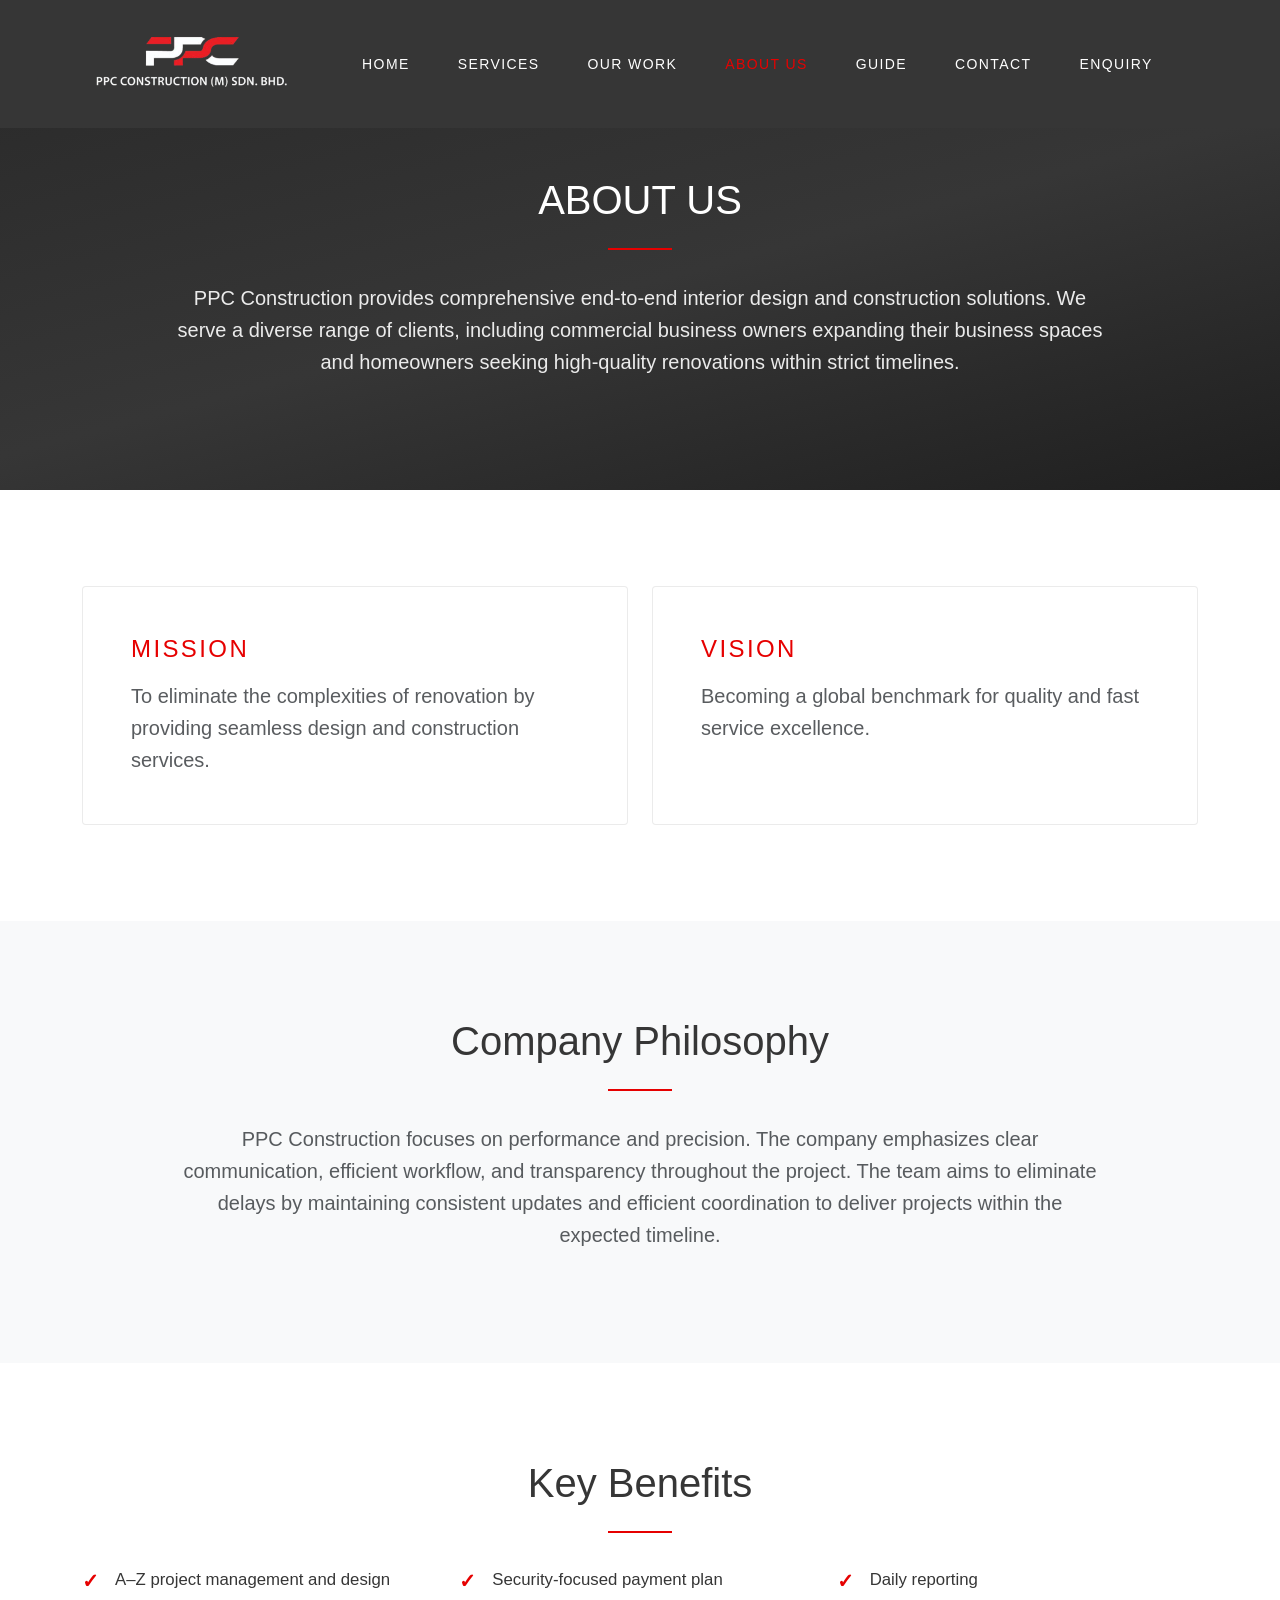
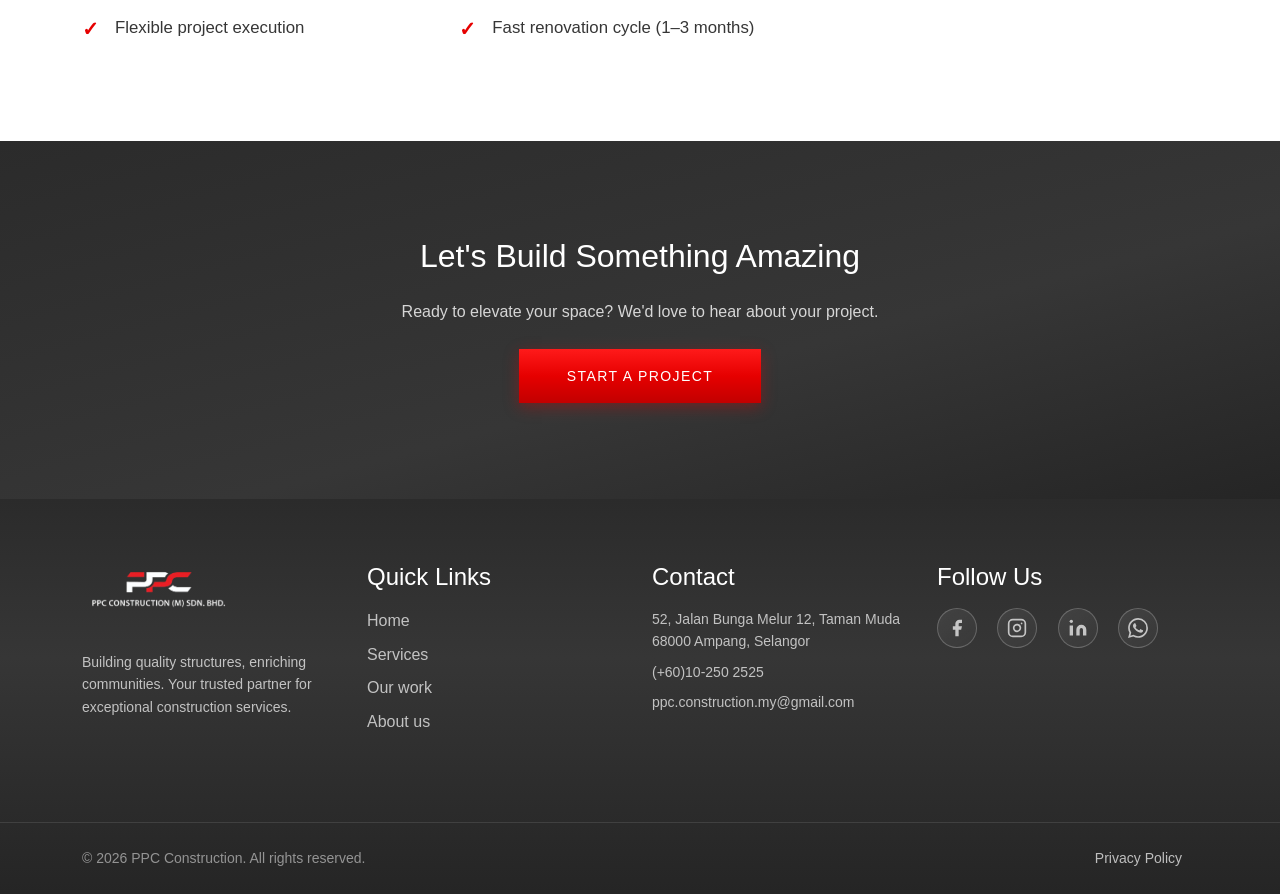
==== commit 3343ad3d: "Added and arranged our work image" ====
--- a/public/about-us.html
+++ b/public/about-us.html
@@ -3,9 +3,12 @@
 <head>
   <meta charset="UTF-8">
   <meta name="viewport" content="width=device-width, initial-scale=1.0">
+  <title>About Us</title>
+  <meta name="description" content="Learn about PPC Construction — our story, values, and the team behind our award-winning construction projects.">
   <link rel="stylesheet" href="https://cdn.jsdelivr.net/npm/bootstrap@5.3.0/dist/css/bootstrap.min.css">
   <link rel="stylesheet" href="style/styles.css">
-  <!-- Title, description, favicon injected by js/components.js -->
+  <link rel="icon" href="images/company-logo.png" type="image/png" sizes="32x32">
+  <link rel="apple-touch-icon" href="images/company-logo.png">
   <script src="js/components.js"></script>
 </head>
 <body>
--- a/public/style/styles.css
+++ b/public/style/styles.css
@@ -190,6 +190,155 @@
   margin-bottom: 0.75rem;
 }
 
+/* Portfolio: before/after, video pairs, multi-image galleries */
+.project-badge {
+  display: inline-block;
+  font-size: 0.7rem;
+  letter-spacing: 0.12em;
+  text-transform: uppercase;
+  color: var(--primary-color);
+  margin-bottom: 0.5rem;
+  font-weight: 600;
+}
+
+.portfolio-ba-row {
+  display: grid;
+  grid-template-columns: 1fr 1fr;
+  gap: 1rem;
+  padding: 1rem;
+  background: linear-gradient(180deg, #eef0f3 0%, #e2e6eb 100%);
+  border-radius: 0.5rem;
+  border: 1px solid rgba(0, 0, 0, 0.06);
+}
+
+/* Tighter spacing when before/after sits in a narrow column (e.g. homepage featured grid) */
+.portfolio-ba-row--featured {
+  gap: 0.5rem;
+  padding: 0.5rem;
+}
+
+@media (min-width: 992px) {
+  .portfolio-ba-row--featured {
+    gap: 0.65rem;
+    padding: 0.65rem;
+  }
+}
+
+.portfolio-ba-item {
+  position: relative;
+  aspect-ratio: 16 / 10;
+  overflow: hidden;
+  border-radius: 0.5rem;
+  background: #0a0a0a;
+  border: 3px solid #fff;
+  box-shadow:
+    0 0 0 1px rgba(0, 0, 0, 0.08),
+    0 8px 24px rgba(0, 0, 0, 0.12);
+}
+
+.portfolio-ba-item img {
+  width: 100%;
+  height: 100%;
+  object-fit: cover;
+  transition: transform 0.6s;
+  display: block;
+}
+
+.project-card:hover .portfolio-ba-item img {
+  transform: scale(1.03);
+}
+
+.portfolio-ba-label {
+  position: absolute;
+  bottom: 0;
+  left: 0;
+  right: 0;
+  padding: 0.6rem 1rem;
+  background: linear-gradient(to top, rgba(0, 0, 0, 0.75), transparent);
+  color: #fff;
+  font-size: 0.7rem;
+  letter-spacing: 0.14em;
+  text-transform: uppercase;
+}
+
+.portfolio-video-row {
+  display: grid;
+  grid-template-columns: 1fr 1fr;
+  gap: 1rem;
+  padding: 1rem;
+  background: linear-gradient(180deg, #eef0f3 0%, #e2e6eb 100%);
+  border-radius: 0.5rem;
+  border: 1px solid rgba(0, 0, 0, 0.06);
+}
+
+.portfolio-video-item {
+  position: relative;
+  aspect-ratio: 16 / 10;
+  overflow: hidden;
+  border-radius: 0.5rem;
+  background: #0a0a0a;
+  border: 3px solid #fff;
+  box-shadow:
+    0 0 0 1px rgba(0, 0, 0, 0.08),
+    0 8px 24px rgba(0, 0, 0, 0.12);
+}
+
+.portfolio-video-item video {
+  width: 100%;
+  height: 100%;
+  display: block;
+  object-fit: cover;
+}
+
+.portfolio-video-item .portfolio-ba-label {
+  top: 0;
+  bottom: auto;
+  background: linear-gradient(to bottom, rgba(0, 0, 0, 0.75), transparent);
+  pointer-events: none;
+}
+
+.portfolio-gallery-inner {
+  padding: 0.75rem;
+}
+
+.portfolio-gallery-grid {
+  display: grid;
+  grid-template-columns: repeat(auto-fill, minmax(140px, 1fr));
+  gap: 0.5rem;
+}
+
+@media (min-width: 576px) {
+  .portfolio-gallery-grid {
+    grid-template-columns: repeat(auto-fill, minmax(180px, 1fr));
+    gap: 0.65rem;
+  }
+}
+
+.portfolio-gallery-grid img {
+  width: 100%;
+  aspect-ratio: 4 / 3;
+  object-fit: cover;
+  transition: transform 0.35s ease, box-shadow 0.35s ease;
+}
+
+.portfolio-gallery-grid img:hover {
+  transform: scale(1.02);
+  box-shadow: 0 4px 16px rgba(0, 0, 0, 0.15);
+}
+
+@media (max-width: 575px) {
+  .portfolio-ba-row,
+  .portfolio-video-row {
+    grid-template-columns: 1fr;
+  }
+
+  .portfolio-ba-row,
+  .portfolio-video-row {
+    gap: 0.75rem;
+    padding: 0.75rem;
+  }
+}
+
 /* Service Icons */
 .service-icon-wrapper {
   width: 8rem;
@@ -247,7 +396,8 @@
   transition: color 0.3s;
 }
 
-.footer a:hover {
+/* Do not use brand red on social icons — they set their own hover colours */
+.footer a:hover:not(.social-icon) {
   color: var(--primary-color);
 }
 
@@ -267,32 +417,62 @@
 .social-icon {
   width: 2.5rem;
   height: 2.5rem;
-  background: linear-gradient(145deg, rgba(255,255,255,0.08) 0%, rgba(255,255,255,0.02) 100%);
-  border: 1px solid rgba(255, 255, 255, 0.2);
+  background: linear-gradient(145deg, rgba(255, 255, 255, 0.08) 0%, rgba(255, 255, 255, 0.02) 100%);
+  border: 1px solid rgba(255, 255, 255, 0.22);
   border-radius: 50%;
   display: inline-flex;
   align-items: center;
   justify-content: center;
   margin-right: 1rem;
-  transition: all 0.3s;
+  transition: background 0.3s, border-color 0.3s, color 0.3s, transform 0.2s;
+  color: rgba(255, 255, 255, 0.72);
 }
 
 .social-icon:hover {
-  background: linear-gradient(145deg, #ff1a1a 0%, var(--primary-color) 50%, var(--primary-hover) 100%);
-  border-color: var(--primary-color);
-  color: #fff;
-}
-
-.social-icon:hover svg {
+  transform: translateY(-2px);
+}
+
+.social-icon svg {
+  fill: currentColor;
+}
+
+.social-icon-outline svg {
+  fill: none !important;
+  stroke: currentColor;
+}
+
+/* Brand colours on hover (no default red) */
+.social-icon-facebook:hover {
+  background: #1877f2;
+  border-color: #1877f2;
+  color: #fff;
+}
+
+.social-icon-instagram:hover {
+  background: linear-gradient(45deg, #f09433 0%, #e6683c 25%, #dc2743 50%, #cc2366 75%, #bc1888 100%);
+  border-color: rgba(255, 255, 255, 0.35);
+  color: #fff;
+}
+
+.social-icon-linkedin:hover {
+  background: #0a66c2;
+  border-color: #0a66c2;
+  color: #fff;
+}
+
+.social-icon-whatsapp:hover {
+  background: linear-gradient(145deg, #20c55e 0%, #25d366 50%, #128c7e 100%);
+  border-color: #25d366;
+  color: #fff;
+}
+
+/* Ensure glyphs stay white on brand backgrounds (override any inherited link colour) */
+.footer .social-icon:hover svg {
   fill: #fff;
   stroke: #fff;
 }
 
-.social-icon-outline svg {
-  fill: none !important;
-}
-
-.social-icon:hover.social-icon-outline svg {
+.footer .social-icon-outline:hover svg {
   fill: none !important;
   stroke: #fff;
 }
